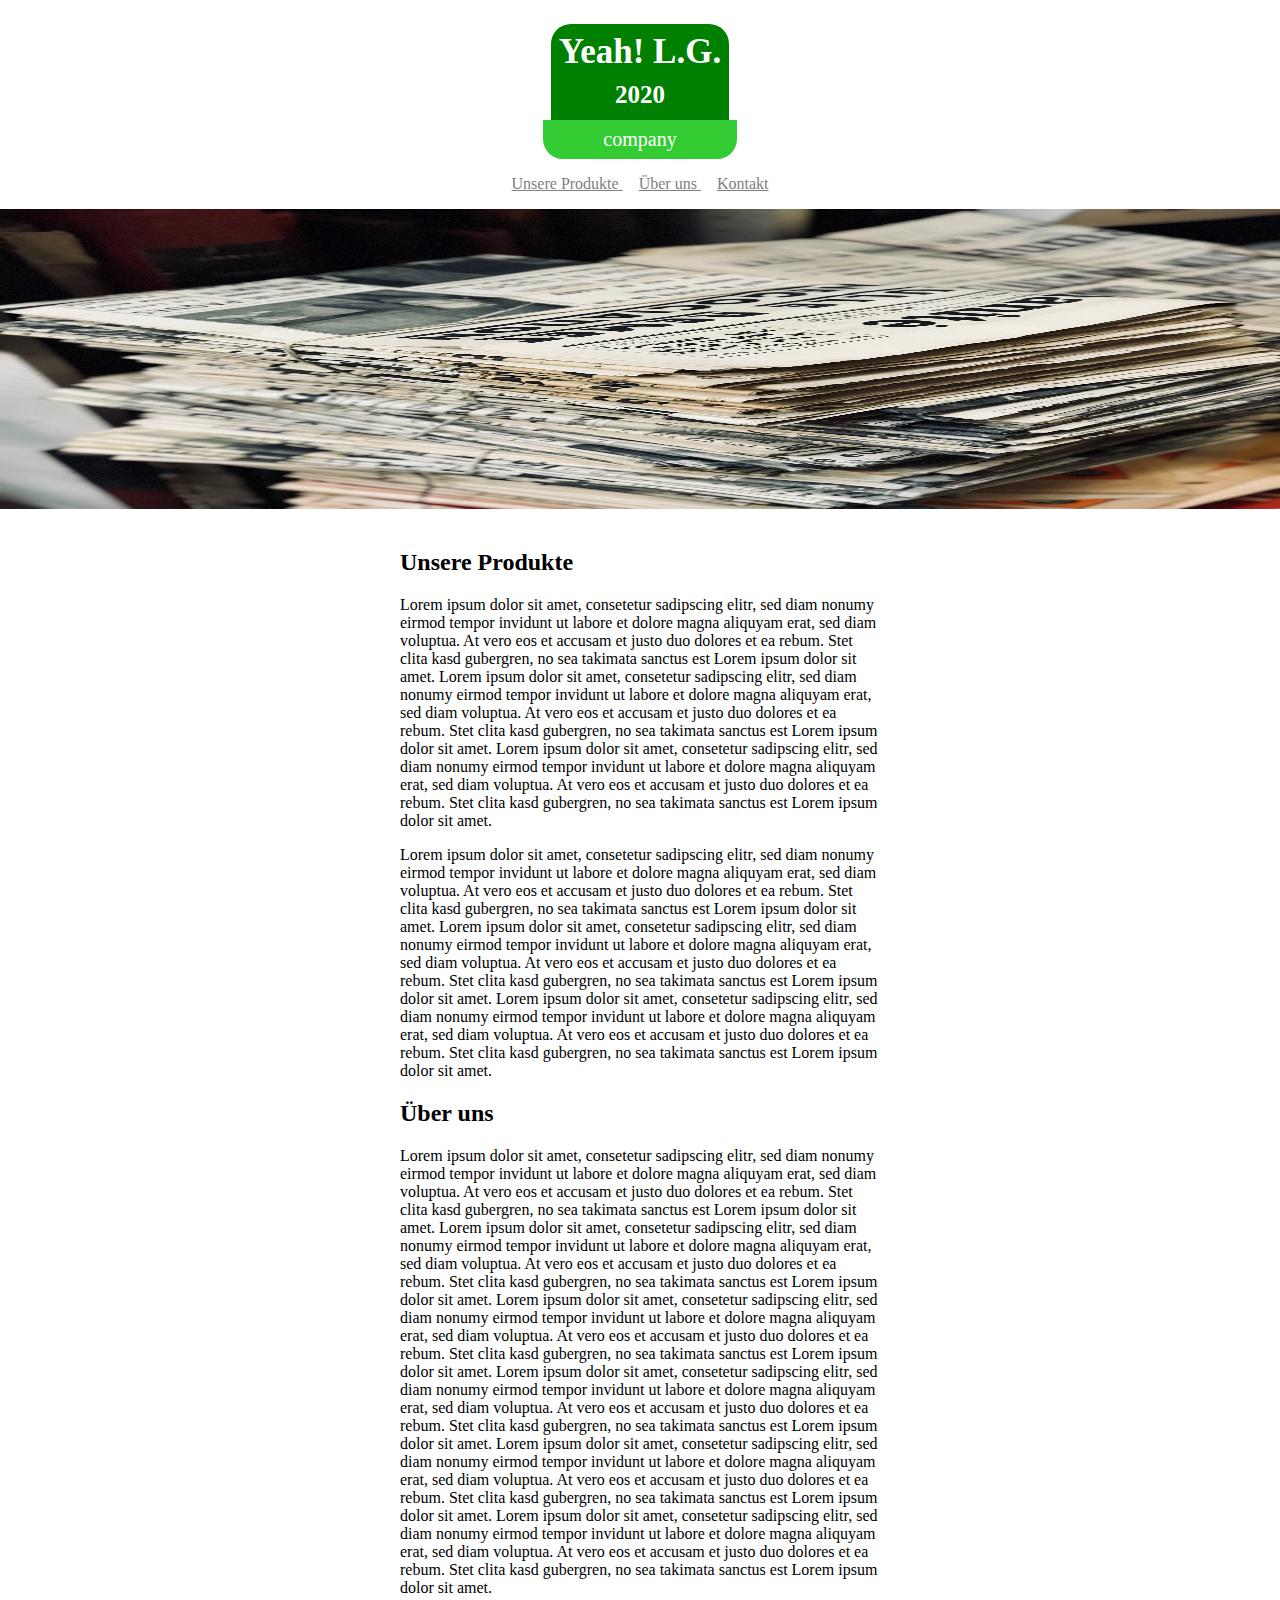
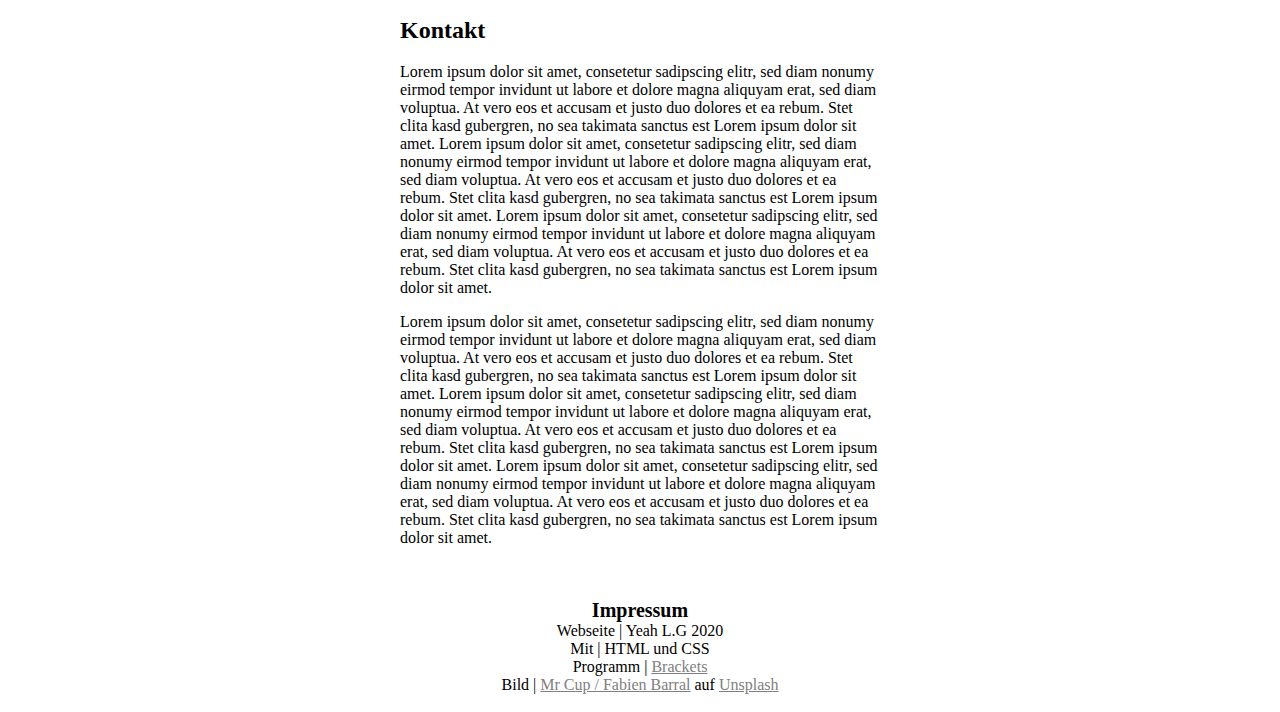
==== src/index.html @ 3fdaf61d "The 2020 Release" ====
<!-- doctype und html -->

<!DOCTYPE html>

<html lang="de">

    <!-- head -->

<head>

<meta charset="utf-8">
<title> Yeah! L.G. 2020 </title>
<meta name="viewport" content="width=device-width, initial-scale=1">
<link rel="stylesheet" href="style.css">

</head>

    <!-- body -->

<body>

    <!-- top -->

    <div id="top">


        <div id="logo"> Yeah! L.G. <br> <span class="upper"> 2020 </span> </div> <br>
          <div id="logo-name"> company </div>

        <div id="navi">
          <a href="#products"> Unsere Produkte </a>
          <a href="#us"> Über uns </a>
          <a href="#contact"> Kontakt </a>

        </div>
        <div id="img">

            <img src="./img/newspapers.jpg" alt="Tolle Zeitungen.">

        </div>
    </div>

    <!-- main -->

    <div id="main">

        <section id="products">
            <h2> Unsere Produkte </h2>
       <p>
        Lorem ipsum dolor sit amet, consetetur sadipscing elitr, sed diam nonumy eirmod tempor invidunt ut labore et dolore magna aliquyam erat, sed diam voluptua. At vero eos et accusam et justo duo dolores et ea rebum. Stet clita kasd gubergren, no sea takimata sanctus est Lorem ipsum dolor sit amet. Lorem ipsum dolor sit amet, consetetur sadipscing elitr, sed diam nonumy eirmod tempor invidunt ut labore et dolore magna aliquyam erat, sed diam voluptua. At vero eos et accusam et justo duo dolores et ea rebum. Stet clita kasd gubergren, no sea takimata sanctus est Lorem ipsum dolor sit amet. Lorem ipsum dolor sit amet, consetetur sadipscing elitr, sed diam nonumy eirmod tempor invidunt ut labore et dolore magna aliquyam erat, sed diam voluptua. At vero eos et accusam et justo duo dolores et ea rebum. Stet clita kasd gubergren, no sea takimata sanctus est Lorem ipsum dolor sit amet.
       </p>
       <p>
        Lorem ipsum dolor sit amet, consetetur sadipscing elitr, sed diam nonumy eirmod tempor invidunt ut labore et dolore magna aliquyam erat, sed diam voluptua. At vero eos et accusam et justo duo dolores et ea rebum. Stet clita kasd gubergren, no sea takimata sanctus est Lorem ipsum dolor sit amet. Lorem ipsum dolor sit amet, consetetur sadipscing elitr, sed diam nonumy eirmod tempor invidunt ut labore et dolore magna aliquyam erat, sed diam voluptua. At vero eos et accusam et justo duo dolores et ea rebum. Stet clita kasd gubergren, no sea takimata sanctus est Lorem ipsum dolor sit amet. Lorem ipsum dolor sit amet, consetetur sadipscing elitr, sed diam nonumy eirmod tempor invidunt ut labore et dolore magna aliquyam erat, sed diam voluptua. At vero eos et accusam et justo duo dolores et ea rebum. Stet clita kasd gubergren, no sea takimata sanctus est Lorem ipsum dolor sit amet.
       </p>
        </section>

        <section id="us">
            <h2> Über uns </h2>
       <p>
        Lorem ipsum dolor sit amet, consetetur sadipscing elitr, sed diam nonumy eirmod tempor invidunt ut labore et dolore magna aliquyam erat, sed diam voluptua. At vero eos et accusam et justo duo dolores et ea rebum. Stet clita kasd gubergren, no sea takimata sanctus est Lorem ipsum dolor sit amet. Lorem ipsum dolor sit amet, consetetur sadipscing elitr, sed diam nonumy eirmod tempor invidunt ut labore et dolore magna aliquyam erat, sed diam voluptua. At vero eos et accusam et justo duo dolores et ea rebum. Stet clita kasd gubergren, no sea takimata sanctus est Lorem ipsum dolor sit amet. Lorem ipsum dolor sit amet, consetetur sadipscing elitr, sed diam nonumy eirmod tempor invidunt ut labore et dolore magna aliquyam erat, sed diam voluptua. At vero eos et accusam et justo duo dolores et ea rebum. Stet clita kasd gubergren, no sea takimata sanctus est Lorem ipsum dolor sit amet. Lorem ipsum dolor sit amet, consetetur sadipscing elitr, sed diam nonumy eirmod tempor invidunt ut labore et dolore magna aliquyam erat, sed diam voluptua. At vero eos et accusam et justo duo dolores et ea rebum. Stet clita kasd gubergren, no sea takimata sanctus est Lorem ipsum dolor sit amet. Lorem ipsum dolor sit amet, consetetur sadipscing elitr, sed diam nonumy eirmod tempor invidunt ut labore et dolore magna aliquyam erat, sed diam voluptua. At vero eos et accusam et justo duo dolores et ea rebum. Stet clita kasd gubergren, no sea takimata sanctus est Lorem ipsum dolor sit amet. Lorem ipsum dolor sit amet, consetetur sadipscing elitr, sed diam nonumy eirmod tempor invidunt ut labore et dolore magna aliquyam erat, sed diam voluptua. At vero eos et accusam et justo duo dolores et ea rebum. Stet clita kasd gubergren, no sea takimata sanctus est Lorem ipsum dolor sit amet.
       </p>
        </section>

         <section id="contact">
            <h2> Kontakt </h2>
       <p>
        Lorem ipsum dolor sit amet, consetetur sadipscing elitr, sed diam nonumy eirmod tempor invidunt ut labore et dolore magna aliquyam erat, sed diam voluptua. At vero eos et accusam et justo duo dolores et ea rebum. Stet clita kasd gubergren, no sea takimata sanctus est Lorem ipsum dolor sit amet. Lorem ipsum dolor sit amet, consetetur sadipscing elitr, sed diam nonumy eirmod tempor invidunt ut labore et dolore magna aliquyam erat, sed diam voluptua. At vero eos et accusam et justo duo dolores et ea rebum. Stet clita kasd gubergren, no sea takimata sanctus est Lorem ipsum dolor sit amet. Lorem ipsum dolor sit amet, consetetur sadipscing elitr, sed diam nonumy eirmod tempor invidunt ut labore et dolore magna aliquyam erat, sed diam voluptua. At vero eos et accusam et justo duo dolores et ea rebum. Stet clita kasd gubergren, no sea takimata sanctus est Lorem ipsum dolor sit amet.
       </p>
       <p>
        Lorem ipsum dolor sit amet, consetetur sadipscing elitr, sed diam nonumy eirmod tempor invidunt ut labore et dolore magna aliquyam erat, sed diam voluptua. At vero eos et accusam et justo duo dolores et ea rebum. Stet clita kasd gubergren, no sea takimata sanctus est Lorem ipsum dolor sit amet. Lorem ipsum dolor sit amet, consetetur sadipscing elitr, sed diam nonumy eirmod tempor invidunt ut labore et dolore magna aliquyam erat, sed diam voluptua. At vero eos et accusam et justo duo dolores et ea rebum. Stet clita kasd gubergren, no sea takimata sanctus est Lorem ipsum dolor sit amet. Lorem ipsum dolor sit amet, consetetur sadipscing elitr, sed diam nonumy eirmod tempor invidunt ut labore et dolore magna aliquyam erat, sed diam voluptua. At vero eos et accusam et justo duo dolores et ea rebum. Stet clita kasd gubergren, no sea takimata sanctus est Lorem ipsum dolor sit amet. <br> <br> <br>
       </p>
        </section>
    </div>

    <!-- footer -->

    <div id="footer">
        <b> <span class="under"> Impressum </span> </b> <br>
        Webseite | Yeah L.G 2020 <br>
        Mit | HTML und CSS <br>
        Programm | <a href="https://www.brackets.io" target="_blank"> Brackets </a> <br>
        Bild | <a href="https://unsplash.com/@iammrcup?utm_source=unsplash&amp;utm_medium=referral&amp;utm_content=creditCopyText" target="_blank">Mr Cup / Fabien Barral</a> auf <a href="https://unsplash.com/s/photos/newspapers?utm_source=unsplash&amp;utm_medium=referral&amp;utm_content=creditCopyText" target="_blank">Unsplash</a>
    </div>

</body>
</html>
---- src/style.css ----
#top {
    text-align: center;
}

#logo {
    color: white;
    background-color: green;
    display: inline-block;
    font-size: 35px;
    font-weight: bolder;
    padding: 8px;
    margin-top: 16px;
    border-top-right-radius: 20px;
    border-top-left-radius: 20px;
}

body {
    font-family: cursive;
    margin-left: 0%;
    margin-right: 0%;
}

#logo-name {
    font-size: 20px;
    color: white;
    background-color: #33cc33;
    display: inline-block;
    padding: 8px;
    width: 178px;
    margin-bottom: 16px;
    border-bottom-left-radius: 20px;
    border-bottom-right-radius: 20px;
}

#navi a {
    color: gray;
    padding: 8px;
}

#navi a:hover {
    color: red;
    font-size: 25px;
    text-decoration: none;
}

#footer a:hover {
    color: red;
    font-size: 25px;
    text-decoration: none;
}


#main {
    text-align: left;
}

#img img {
    width: 100%;
    height: 300px;
    margin-top: 16px;
    margin-bottom: 16px;
    border: 0;
}

#products {
    margin-left: 400px;
    margin-right: 400px;
    text-align: left;
}

#us {
    text-align: left;
    margin-left: 400px;
    margin-right: 400px;
}

#contact {
    text-align: left;
    margin-left: 400px;
    margin-right: 400px;
}

#footer {
    text-align: center;
    margin-left: 400px;
    margin-right: 400px;
    padding-bottom: 10px;
}

#footer a {
    color: grey;
}

span.upper {
  font-size: 25px;
}

span.under {
  font-size: 20px;
}
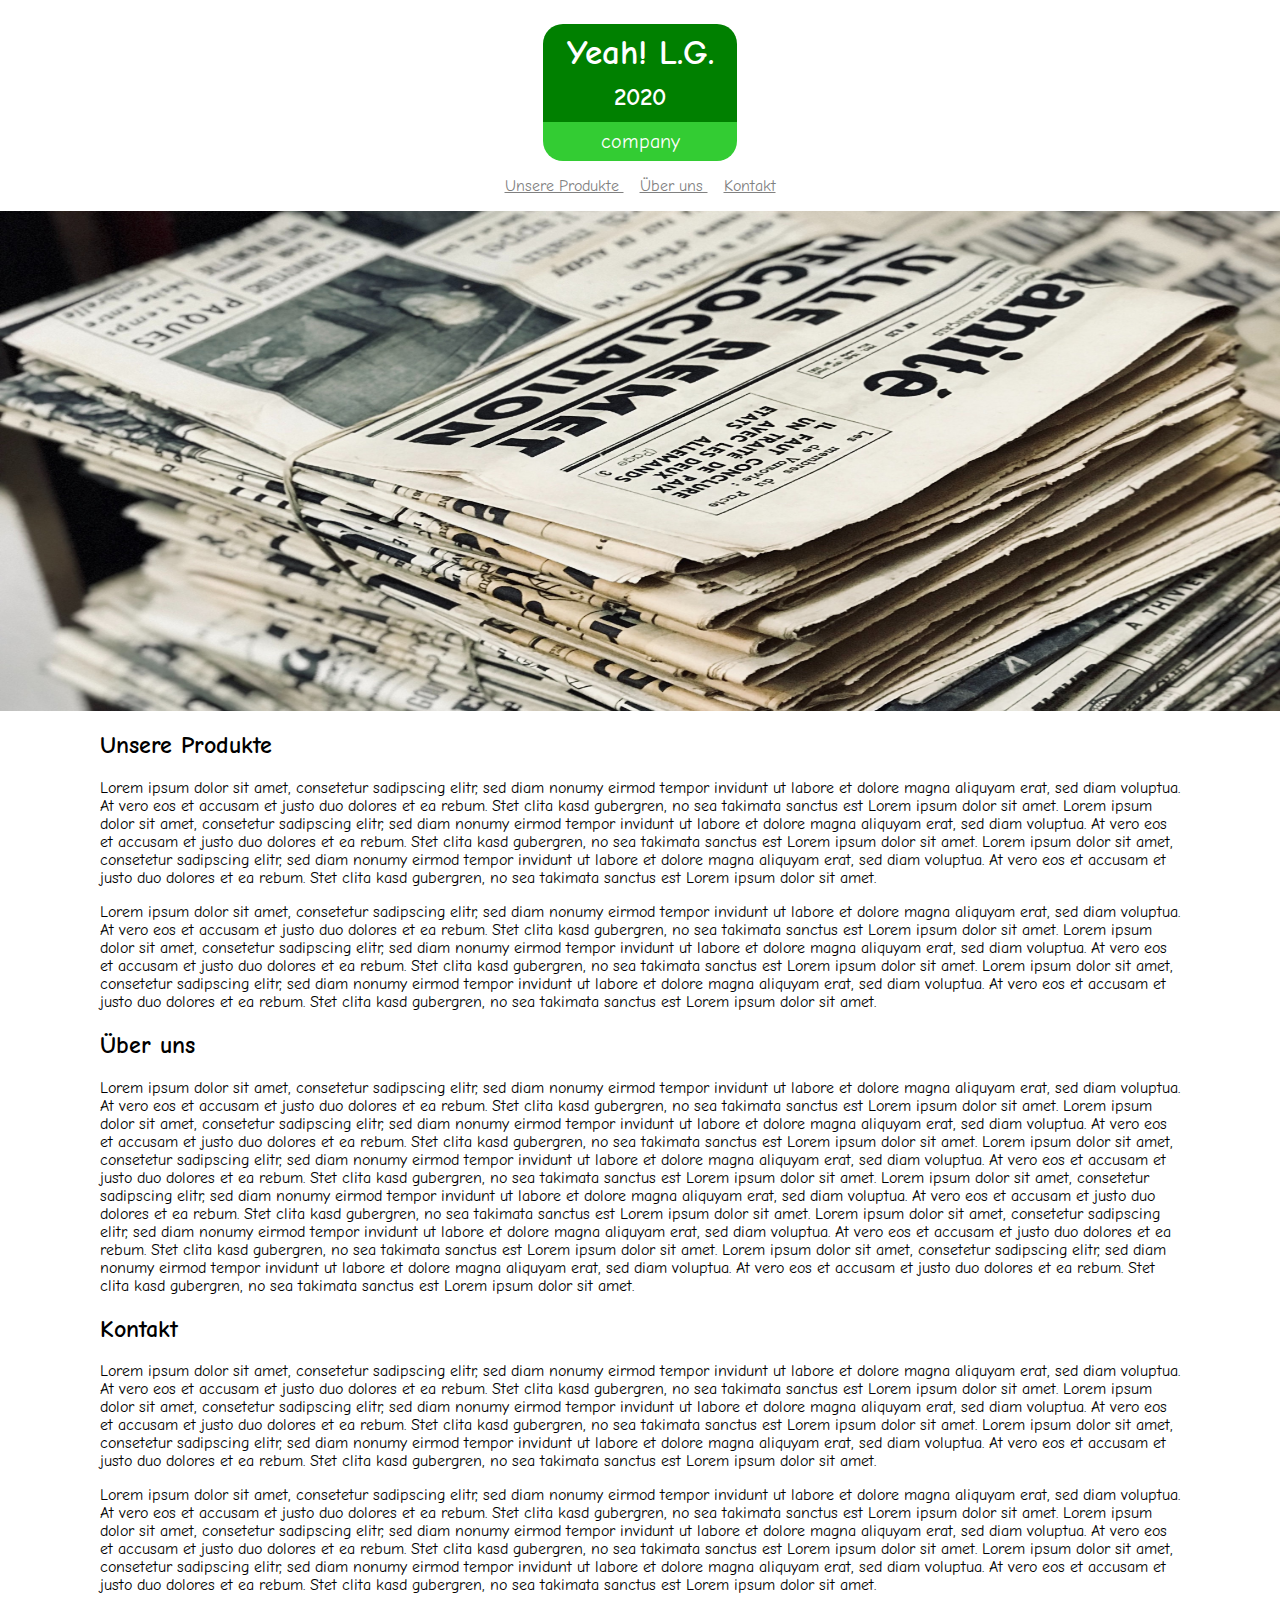
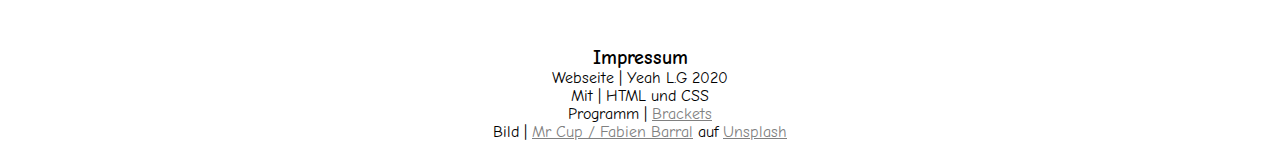
==== commit f63cbb83: "Fixed to be responsive and cross-platform" ====
--- a/src/index.html
+++ b/src/index.html
@@ -1,86 +1,87 @@
-<!-- doctype und html -->
-
-<!DOCTYPE html>
-
-<html lang="de">
-
-    <!-- head -->
-
-<head>
-
-<meta charset="utf-8">
-<title> Yeah! L.G. 2020 </title>
-<meta name="viewport" content="width=device-width, initial-scale=1">
-<link rel="stylesheet" href="style.css">
-
-</head>
-
-    <!-- body -->
-
-<body>
-
-    <!-- top -->
-
-    <div id="top">
-
-
-        <div id="logo"> Yeah! L.G. <br> <span class="upper"> 2020 </span> </div> <br>
-          <div id="logo-name"> company </div>
-
-        <div id="navi">
-          <a href="#products"> Unsere Produkte </a>
-          <a href="#us"> Über uns </a>
-          <a href="#contact"> Kontakt </a>
-
-        </div>
-        <div id="img">
-
-            <img src="./img/newspapers.jpg" alt="Tolle Zeitungen.">
-
-        </div>
-    </div>
-
-    <!-- main -->
-
-    <div id="main">
-
-        <section id="products">
-            <h2> Unsere Produkte </h2>
-       <p>
-        Lorem ipsum dolor sit amet, consetetur sadipscing elitr, sed diam nonumy eirmod tempor invidunt ut labore et dolore magna aliquyam erat, sed diam voluptua. At vero eos et accusam et justo duo dolores et ea rebum. Stet clita kasd gubergren, no sea takimata sanctus est Lorem ipsum dolor sit amet. Lorem ipsum dolor sit amet, consetetur sadipscing elitr, sed diam nonumy eirmod tempor invidunt ut labore et dolore magna aliquyam erat, sed diam voluptua. At vero eos et accusam et justo duo dolores et ea rebum. Stet clita kasd gubergren, no sea takimata sanctus est Lorem ipsum dolor sit amet. Lorem ipsum dolor sit amet, consetetur sadipscing elitr, sed diam nonumy eirmod tempor invidunt ut labore et dolore magna aliquyam erat, sed diam voluptua. At vero eos et accusam et justo duo dolores et ea rebum. Stet clita kasd gubergren, no sea takimata sanctus est Lorem ipsum dolor sit amet.
-       </p>
-       <p>
-        Lorem ipsum dolor sit amet, consetetur sadipscing elitr, sed diam nonumy eirmod tempor invidunt ut labore et dolore magna aliquyam erat, sed diam voluptua. At vero eos et accusam et justo duo dolores et ea rebum. Stet clita kasd gubergren, no sea takimata sanctus est Lorem ipsum dolor sit amet. Lorem ipsum dolor sit amet, consetetur sadipscing elitr, sed diam nonumy eirmod tempor invidunt ut labore et dolore magna aliquyam erat, sed diam voluptua. At vero eos et accusam et justo duo dolores et ea rebum. Stet clita kasd gubergren, no sea takimata sanctus est Lorem ipsum dolor sit amet. Lorem ipsum dolor sit amet, consetetur sadipscing elitr, sed diam nonumy eirmod tempor invidunt ut labore et dolore magna aliquyam erat, sed diam voluptua. At vero eos et accusam et justo duo dolores et ea rebum. Stet clita kasd gubergren, no sea takimata sanctus est Lorem ipsum dolor sit amet.
-       </p>
-        </section>
-
-        <section id="us">
-            <h2> Über uns </h2>
-       <p>
-        Lorem ipsum dolor sit amet, consetetur sadipscing elitr, sed diam nonumy eirmod tempor invidunt ut labore et dolore magna aliquyam erat, sed diam voluptua. At vero eos et accusam et justo duo dolores et ea rebum. Stet clita kasd gubergren, no sea takimata sanctus est Lorem ipsum dolor sit amet. Lorem ipsum dolor sit amet, consetetur sadipscing elitr, sed diam nonumy eirmod tempor invidunt ut labore et dolore magna aliquyam erat, sed diam voluptua. At vero eos et accusam et justo duo dolores et ea rebum. Stet clita kasd gubergren, no sea takimata sanctus est Lorem ipsum dolor sit amet. Lorem ipsum dolor sit amet, consetetur sadipscing elitr, sed diam nonumy eirmod tempor invidunt ut labore et dolore magna aliquyam erat, sed diam voluptua. At vero eos et accusam et justo duo dolores et ea rebum. Stet clita kasd gubergren, no sea takimata sanctus est Lorem ipsum dolor sit amet. Lorem ipsum dolor sit amet, consetetur sadipscing elitr, sed diam nonumy eirmod tempor invidunt ut labore et dolore magna aliquyam erat, sed diam voluptua. At vero eos et accusam et justo duo dolores et ea rebum. Stet clita kasd gubergren, no sea takimata sanctus est Lorem ipsum dolor sit amet. Lorem ipsum dolor sit amet, consetetur sadipscing elitr, sed diam nonumy eirmod tempor invidunt ut labore et dolore magna aliquyam erat, sed diam voluptua. At vero eos et accusam et justo duo dolores et ea rebum. Stet clita kasd gubergren, no sea takimata sanctus est Lorem ipsum dolor sit amet. Lorem ipsum dolor sit amet, consetetur sadipscing elitr, sed diam nonumy eirmod tempor invidunt ut labore et dolore magna aliquyam erat, sed diam voluptua. At vero eos et accusam et justo duo dolores et ea rebum. Stet clita kasd gubergren, no sea takimata sanctus est Lorem ipsum dolor sit amet.
-       </p>
-        </section>
-
-         <section id="contact">
-            <h2> Kontakt </h2>
-       <p>
-        Lorem ipsum dolor sit amet, consetetur sadipscing elitr, sed diam nonumy eirmod tempor invidunt ut labore et dolore magna aliquyam erat, sed diam voluptua. At vero eos et accusam et justo duo dolores et ea rebum. Stet clita kasd gubergren, no sea takimata sanctus est Lorem ipsum dolor sit amet. Lorem ipsum dolor sit amet, consetetur sadipscing elitr, sed diam nonumy eirmod tempor invidunt ut labore et dolore magna aliquyam erat, sed diam voluptua. At vero eos et accusam et justo duo dolores et ea rebum. Stet clita kasd gubergren, no sea takimata sanctus est Lorem ipsum dolor sit amet. Lorem ipsum dolor sit amet, consetetur sadipscing elitr, sed diam nonumy eirmod tempor invidunt ut labore et dolore magna aliquyam erat, sed diam voluptua. At vero eos et accusam et justo duo dolores et ea rebum. Stet clita kasd gubergren, no sea takimata sanctus est Lorem ipsum dolor sit amet.
-       </p>
-       <p>
-        Lorem ipsum dolor sit amet, consetetur sadipscing elitr, sed diam nonumy eirmod tempor invidunt ut labore et dolore magna aliquyam erat, sed diam voluptua. At vero eos et accusam et justo duo dolores et ea rebum. Stet clita kasd gubergren, no sea takimata sanctus est Lorem ipsum dolor sit amet. Lorem ipsum dolor sit amet, consetetur sadipscing elitr, sed diam nonumy eirmod tempor invidunt ut labore et dolore magna aliquyam erat, sed diam voluptua. At vero eos et accusam et justo duo dolores et ea rebum. Stet clita kasd gubergren, no sea takimata sanctus est Lorem ipsum dolor sit amet. Lorem ipsum dolor sit amet, consetetur sadipscing elitr, sed diam nonumy eirmod tempor invidunt ut labore et dolore magna aliquyam erat, sed diam voluptua. At vero eos et accusam et justo duo dolores et ea rebum. Stet clita kasd gubergren, no sea takimata sanctus est Lorem ipsum dolor sit amet. <br> <br> <br>
-       </p>
-        </section>
-    </div>
-
-    <!-- footer -->
-
-    <div id="footer">
-        <b> <span class="under"> Impressum </span> </b> <br>
-        Webseite | Yeah L.G 2020 <br>
-        Mit | HTML und CSS <br>
-        Programm | <a href="https://www.brackets.io" target="_blank"> Brackets </a> <br>
-        Bild | <a href="https://unsplash.com/@iammrcup?utm_source=unsplash&amp;utm_medium=referral&amp;utm_content=creditCopyText" target="_blank">Mr Cup / Fabien Barral</a> auf <a href="https://unsplash.com/s/photos/newspapers?utm_source=unsplash&amp;utm_medium=referral&amp;utm_content=creditCopyText" target="_blank">Unsplash</a>
-    </div>
-
-</body>
-</html>
+<!-- doctype und html -->
+
+<!DOCTYPE html>
+
+<html lang="de">
+
+    <!-- head -->
+
+<head>
+
+    <meta charset="utf-8">
+    <title> Yeah! L.G. 2020 </title>
+    <meta name="viewport" content="width=device-width, initial-scale=1">
+    <link rel="stylesheet" href="style.css">
+    <link rel="preconnect" href="https://fonts.googleapis.com">
+    <link rel="preconnect" href="https://fonts.gstatic.com" crossorigin>
+    <link href="https://fonts.googleapis.com/css2?family=Comic+Neue:wght@700&family=JetBrains+Mono&display=swap" rel="stylesheet">
+
+</head>
+
+    <!-- body -->
+
+<body>
+
+    <!-- top -->
+
+    <div id="top">
+
+        
+        <div id="logo"> Yeah! L.G. <br> <span class="upper"> 2020 </span> </div> <br>
+        <div id="logo-name"> company </div>
+        <div id="navi">
+          <a href="#products"> Unsere Produkte </a>
+          <a href="#us"> Über uns </a>
+          <a href="#contact"> Kontakt </a>
+
+        </div>
+        <div id="img">
+            <img src="./img/newspapers-desktop.jpg" alt="Tolle Zeitungen." id="desktop">
+            <img src="./img/newspapers.jpg" alt="Tolle Zeitungen." id="mobile">
+        </div>
+    </div>
+
+    <!-- main -->
+
+    <div id="main">
+
+        <section id="products">
+            <h2> Unsere Produkte </h2>
+       <p>
+        Lorem ipsum dolor sit amet, consetetur sadipscing elitr, sed diam nonumy eirmod tempor invidunt ut labore et dolore magna aliquyam erat, sed diam voluptua. At vero eos et accusam et justo duo dolores et ea rebum. Stet clita kasd gubergren, no sea takimata sanctus est Lorem ipsum dolor sit amet. Lorem ipsum dolor sit amet, consetetur sadipscing elitr, sed diam nonumy eirmod tempor invidunt ut labore et dolore magna aliquyam erat, sed diam voluptua. At vero eos et accusam et justo duo dolores et ea rebum. Stet clita kasd gubergren, no sea takimata sanctus est Lorem ipsum dolor sit amet. Lorem ipsum dolor sit amet, consetetur sadipscing elitr, sed diam nonumy eirmod tempor invidunt ut labore et dolore magna aliquyam erat, sed diam voluptua. At vero eos et accusam et justo duo dolores et ea rebum. Stet clita kasd gubergren, no sea takimata sanctus est Lorem ipsum dolor sit amet.
+       </p>
+       <p>
+        Lorem ipsum dolor sit amet, consetetur sadipscing elitr, sed diam nonumy eirmod tempor invidunt ut labore et dolore magna aliquyam erat, sed diam voluptua. At vero eos et accusam et justo duo dolores et ea rebum. Stet clita kasd gubergren, no sea takimata sanctus est Lorem ipsum dolor sit amet. Lorem ipsum dolor sit amet, consetetur sadipscing elitr, sed diam nonumy eirmod tempor invidunt ut labore et dolore magna aliquyam erat, sed diam voluptua. At vero eos et accusam et justo duo dolores et ea rebum. Stet clita kasd gubergren, no sea takimata sanctus est Lorem ipsum dolor sit amet. Lorem ipsum dolor sit amet, consetetur sadipscing elitr, sed diam nonumy eirmod tempor invidunt ut labore et dolore magna aliquyam erat, sed diam voluptua. At vero eos et accusam et justo duo dolores et ea rebum. Stet clita kasd gubergren, no sea takimata sanctus est Lorem ipsum dolor sit amet.
+       </p>
+        </section>
+
+        <section id="us">
+            <h2> Über uns </h2>
+       <p>
+        Lorem ipsum dolor sit amet, consetetur sadipscing elitr, sed diam nonumy eirmod tempor invidunt ut labore et dolore magna aliquyam erat, sed diam voluptua. At vero eos et accusam et justo duo dolores et ea rebum. Stet clita kasd gubergren, no sea takimata sanctus est Lorem ipsum dolor sit amet. Lorem ipsum dolor sit amet, consetetur sadipscing elitr, sed diam nonumy eirmod tempor invidunt ut labore et dolore magna aliquyam erat, sed diam voluptua. At vero eos et accusam et justo duo dolores et ea rebum. Stet clita kasd gubergren, no sea takimata sanctus est Lorem ipsum dolor sit amet. Lorem ipsum dolor sit amet, consetetur sadipscing elitr, sed diam nonumy eirmod tempor invidunt ut labore et dolore magna aliquyam erat, sed diam voluptua. At vero eos et accusam et justo duo dolores et ea rebum. Stet clita kasd gubergren, no sea takimata sanctus est Lorem ipsum dolor sit amet. Lorem ipsum dolor sit amet, consetetur sadipscing elitr, sed diam nonumy eirmod tempor invidunt ut labore et dolore magna aliquyam erat, sed diam voluptua. At vero eos et accusam et justo duo dolores et ea rebum. Stet clita kasd gubergren, no sea takimata sanctus est Lorem ipsum dolor sit amet. Lorem ipsum dolor sit amet, consetetur sadipscing elitr, sed diam nonumy eirmod tempor invidunt ut labore et dolore magna aliquyam erat, sed diam voluptua. At vero eos et accusam et justo duo dolores et ea rebum. Stet clita kasd gubergren, no sea takimata sanctus est Lorem ipsum dolor sit amet. Lorem ipsum dolor sit amet, consetetur sadipscing elitr, sed diam nonumy eirmod tempor invidunt ut labore et dolore magna aliquyam erat, sed diam voluptua. At vero eos et accusam et justo duo dolores et ea rebum. Stet clita kasd gubergren, no sea takimata sanctus est Lorem ipsum dolor sit amet.
+       </p>
+        </section>
+
+         <section id="contact">
+            <h2> Kontakt </h2>
+       <p>
+        Lorem ipsum dolor sit amet, consetetur sadipscing elitr, sed diam nonumy eirmod tempor invidunt ut labore et dolore magna aliquyam erat, sed diam voluptua. At vero eos et accusam et justo duo dolores et ea rebum. Stet clita kasd gubergren, no sea takimata sanctus est Lorem ipsum dolor sit amet. Lorem ipsum dolor sit amet, consetetur sadipscing elitr, sed diam nonumy eirmod tempor invidunt ut labore et dolore magna aliquyam erat, sed diam voluptua. At vero eos et accusam et justo duo dolores et ea rebum. Stet clita kasd gubergren, no sea takimata sanctus est Lorem ipsum dolor sit amet. Lorem ipsum dolor sit amet, consetetur sadipscing elitr, sed diam nonumy eirmod tempor invidunt ut labore et dolore magna aliquyam erat, sed diam voluptua. At vero eos et accusam et justo duo dolores et ea rebum. Stet clita kasd gubergren, no sea takimata sanctus est Lorem ipsum dolor sit amet.
+       </p>
+       <p>
+        Lorem ipsum dolor sit amet, consetetur sadipscing elitr, sed diam nonumy eirmod tempor invidunt ut labore et dolore magna aliquyam erat, sed diam voluptua. At vero eos et accusam et justo duo dolores et ea rebum. Stet clita kasd gubergren, no sea takimata sanctus est Lorem ipsum dolor sit amet. Lorem ipsum dolor sit amet, consetetur sadipscing elitr, sed diam nonumy eirmod tempor invidunt ut labore et dolore magna aliquyam erat, sed diam voluptua. At vero eos et accusam et justo duo dolores et ea rebum. Stet clita kasd gubergren, no sea takimata sanctus est Lorem ipsum dolor sit amet. Lorem ipsum dolor sit amet, consetetur sadipscing elitr, sed diam nonumy eirmod tempor invidunt ut labore et dolore magna aliquyam erat, sed diam voluptua. At vero eos et accusam et justo duo dolores et ea rebum. Stet clita kasd gubergren, no sea takimata sanctus est Lorem ipsum dolor sit amet. <br> <br> <br>
+       </p>
+        </section>
+    </div>
+
+    <!-- footer -->
+
+    <div id="footer">
+        <b> <span class="under"> Impressum </span> </b> <br>
+        Webseite | Yeah L.G 2020 <br>
+        Mit | HTML und CSS <br>
+        Programm | <a href="https://www.brackets.io" target="_blank"> Brackets </a> <br>
+        Bild | <a href="https://unsplash.com/@iammrcup?utm_source=unsplash&amp;utm_medium=referral&amp;utm_content=creditCopyText" target="_blank">Mr Cup / Fabien Barral</a> auf <a href="https://unsplash.com/s/photos/newspapers?utm_source=unsplash&amp;utm_medium=referral&amp;utm_content=creditCopyText" target="_blank">Unsplash</a>
+    </div>
+
+</body>
+</html>
--- a/src/style.css
+++ b/src/style.css
@@ -1,100 +1,109 @@
-#top {
-    text-align: center;
-}
-
-#logo {
-    color: white;
-    background-color: green;
-    display: inline-block;
-    font-size: 35px;
-    font-weight: bolder;
-    padding: 8px;
-    margin-top: 16px;
-    border-top-right-radius: 20px;
-    border-top-left-radius: 20px;
-}
-
-body {
-    font-family: cursive;
-    margin-left: 0%;
-    margin-right: 0%;
-}
-
-#logo-name {
-    font-size: 20px;
-    color: white;
-    background-color: #33cc33;
-    display: inline-block;
-    padding: 8px;
-    width: 178px;
-    margin-bottom: 16px;
-    border-bottom-left-radius: 20px;
-    border-bottom-right-radius: 20px;
-}
-
-#navi a {
-    color: gray;
-    padding: 8px;
-}
-
-#navi a:hover {
-    color: red;
-    font-size: 25px;
-    text-decoration: none;
-}
-
-#footer a:hover {
-    color: red;
-    font-size: 25px;
-    text-decoration: none;
-}
-
-
-#main {
-    text-align: left;
-}
-
-#img img {
-    width: 100%;
-    height: 300px;
-    margin-top: 16px;
-    margin-bottom: 16px;
-    border: 0;
-}
-
-#products {
-    margin-left: 400px;
-    margin-right: 400px;
-    text-align: left;
-}
-
-#us {
-    text-align: left;
-    margin-left: 400px;
-    margin-right: 400px;
-}
-
-#contact {
-    text-align: left;
-    margin-left: 400px;
-    margin-right: 400px;
-}
-
-#footer {
-    text-align: center;
-    margin-left: 400px;
-    margin-right: 400px;
-    padding-bottom: 10px;
-}
-
-#footer a {
-    color: grey;
-}
-
-span.upper {
-  font-size: 25px;
-}
-
-span.under {
-  font-size: 20px;
+#top {
+    text-align: center;
+}
+
+#logo {
+    color: white;
+    background-color: green;
+    display: inline-block;
+    font-size: 35px;
+    font-weight: bolder;
+    padding: 8px;
+    margin-top: 16px;
+    border-top-right-radius: 20px;
+    border-top-left-radius: 20px;
+    width: 178px;
+}
+
+body {
+    font-family: "Comic Neue", sans-serif;
+    margin-left: 0%;
+    margin-right: 0%;
+}
+
+#logo-name {
+    font-size: 20px;
+    color: white;
+    background-color: #33cc33;
+    display: inline-block;
+    padding: 8px;
+    width: 178px;
+    margin-bottom: 16px;
+    border-bottom-left-radius: 20px;
+    border-bottom-right-radius: 20px;
+}
+
+#navi a {
+    color: gray;
+    padding: 8px;
+}
+
+#navi a:hover {
+    color: red;
+    font-size: 25px;
+    text-decoration: none;
+}
+
+#footer a:hover {
+    color: red;
+    font-size: 25px;
+    text-decoration: none;
+}
+
+
+#main {
+    text-align: left;
+}
+
+#img img {
+    width: 100%;
+    height: 500px;
+    margin-top: 16px;
+    margin-bottom: 16px;
+    border: 0;
+}
+
+#img img#mobile {
+    display: none;
+}
+
+#img img#desktop {
+    display: block;
+}
+
+#products,#us,#contact {
+    margin-left: 100px;
+    margin-right: 100px;
+    text-align: left;
+}
+
+#footer {
+    text-align: center; 
+    padding-bottom: 10px;
+}
+
+#footer a {
+    color: grey;
+}
+
+span.upper {
+  font-size: 25px;
+}
+
+span.under {
+  font-size: 20px;
+}
+
+@media only screen and (max-width: 768px) {
+    #products,#us,#contact {
+        margin: 0 5px 0 5px;
+    }
+    
+    #img img#desktop {
+        display: none;
+    }
+
+    #img img#mobile {
+        display: block;
+    }
 }